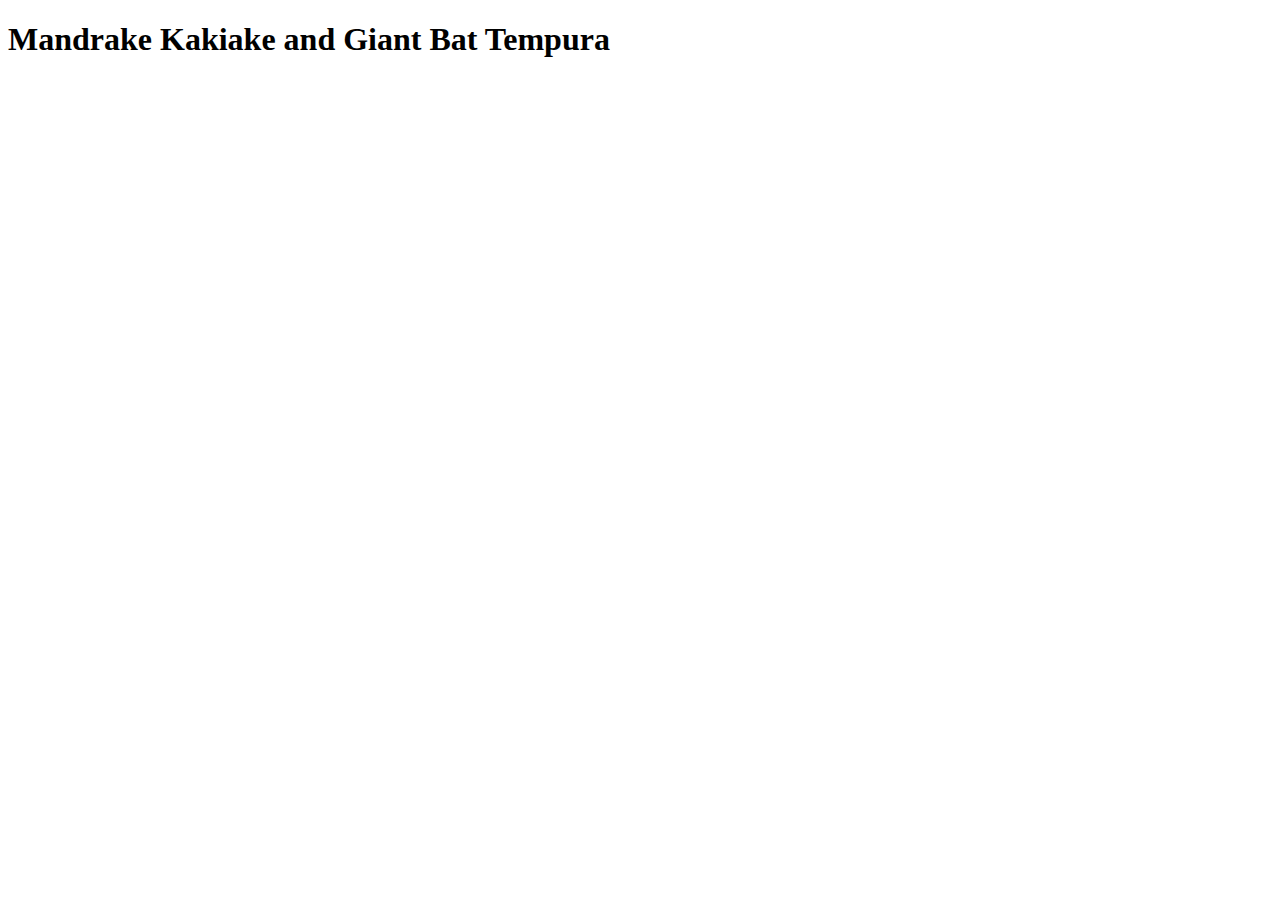
==== mandrake-kakiage.html @ 676062b8 "Create main and recipe pages" ====
<!DOCTYPE html>
<html lang="en">
<head>
    <meta charset="UTF-8">
    <meta name="viewport" content="width=device-width, initial-scale=1.0">
    <title>Document</title>
</head>
<body>
    <h1>Mandrake Kakiake and Giant Bat Tempura</h1>
</body>
</html>
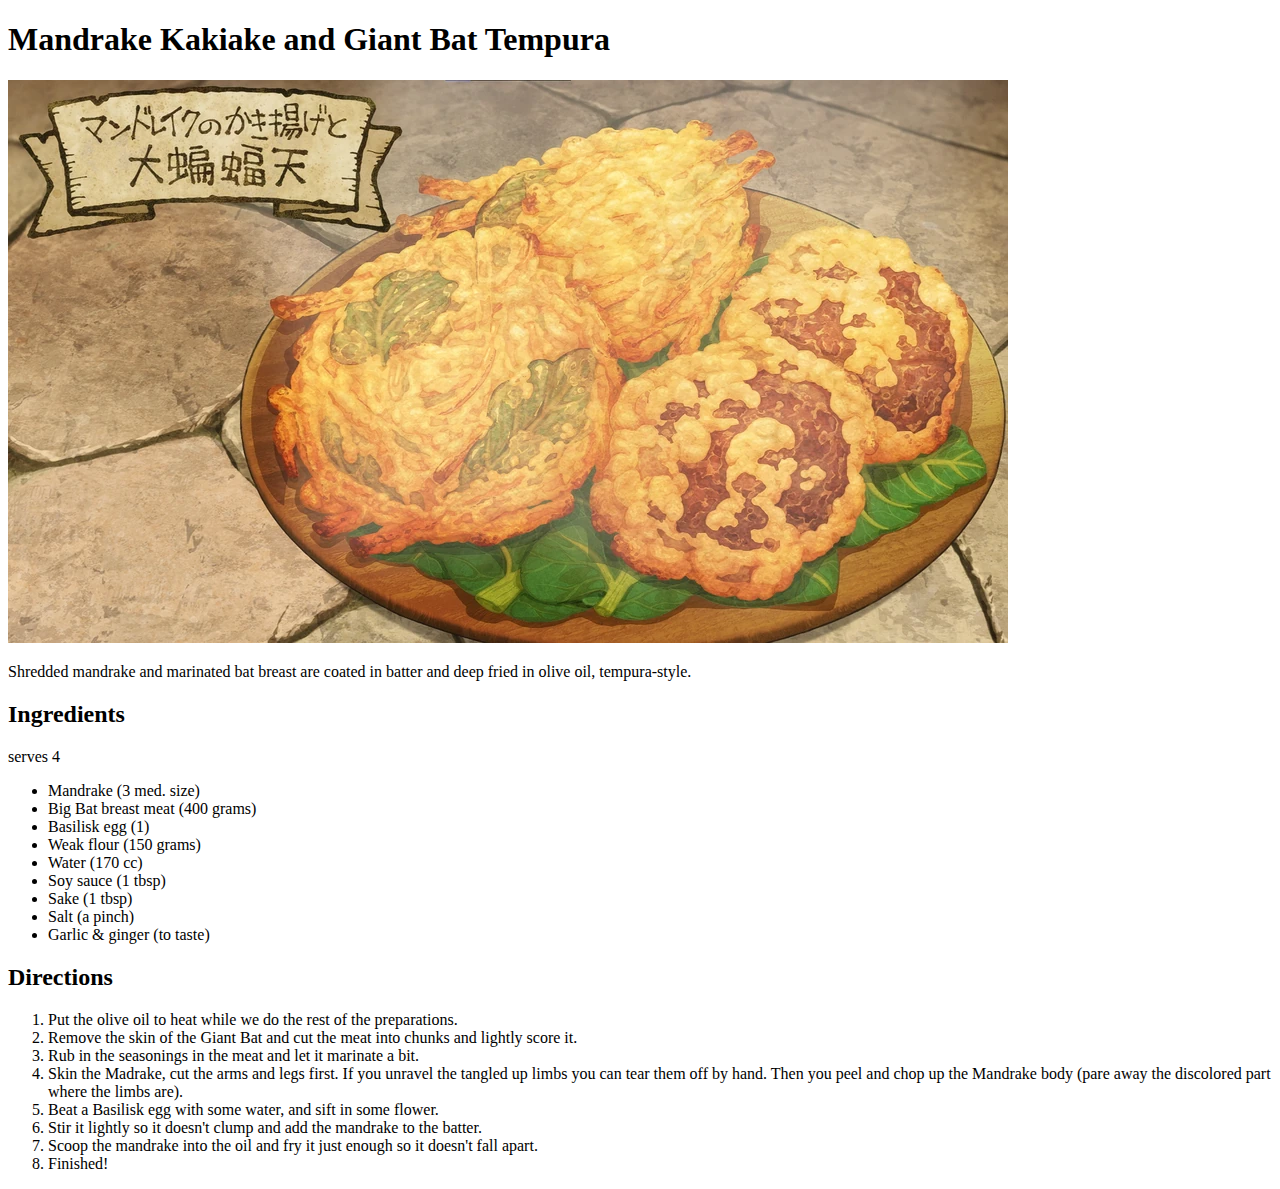
==== commit e9e6e710: "Finish mandrake-kakiage.html" ====
--- a/mandrake-kakiage.html
+++ b/mandrake-kakiage.html
@@ -7,5 +7,39 @@
 </head>
 <body>
     <h1>Mandrake Kakiake and Giant Bat Tempura</h1>
+
+<img src="img/kakiage.jpg" alt="A dish of Mandrake Kakiake and Giant Bat Tempura">
+
+<p>Shredded mandrake and marinated bat breast are coated in batter and deep fried in olive oil, tempura-style.</p>
+
+<h2>Ingredients</h2>
+<p>serves 4</p>
+
+<ul>
+    <li>Mandrake (3 med. size)</li>
+    <li>Big Bat breast meat (400 grams)</li>
+    <li>Basilisk egg (1)</li>
+    <li>Weak flour (150 grams)</li>
+    <li>Water (170 cc)</li>
+    <li>Soy sauce (1 tbsp)</li>
+    <li>Sake (1 tbsp)</li>
+    <li>Salt (a pinch)</li>
+    <li>Garlic & ginger (to taste)</li>
+</ul>
+
+<h2>Directions</h2>
+<ol>
+    <li>Put the olive oil to heat while we do the rest of the preparations.</li>
+    <li>Remove the skin of the Giant Bat and cut the meat into chunks and lightly score it.</li>
+    <li>Rub in the seasonings in the meat and let it marinate a bit.</li>
+    <li>Skin the Madrake, cut the arms and legs first. If you unravel the tangled up limbs you can tear them off by hand.
+        Then you peel and chop up the Mandrake body (pare away the discolored part where the limbs are).
+    </li>
+    <li>Beat a Basilisk egg with some water, and sift in some flower.</li>
+    <li>Stir it lightly so it doesn't clump and add the mandrake to the batter.</li>
+    <li>Scoop the mandrake into the oil and fry it just enough so it doesn't fall apart.</li>
+    <li>Finished!</li>
+</ol>
+
 </body>
 </html>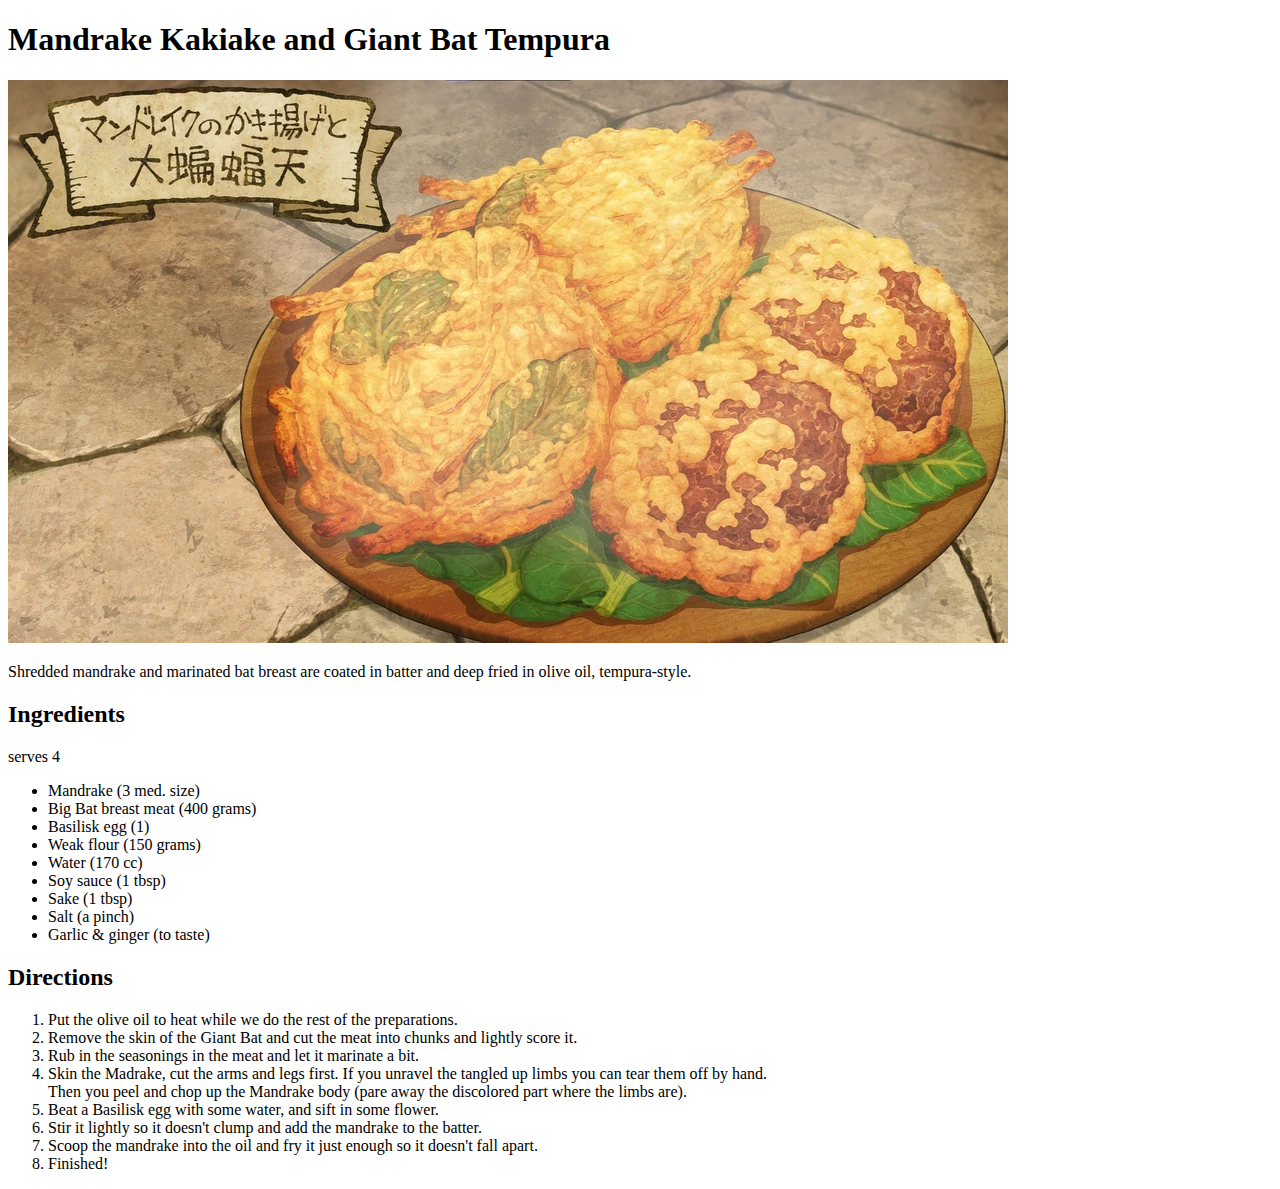
==== commit d4d6c108: "Finish the scorpion-hotpot.html" ====
--- a/mandrake-kakiage.html
+++ b/mandrake-kakiage.html
@@ -1,45 +1,50 @@
 <!DOCTYPE html>
 <html lang="en">
+
 <head>
     <meta charset="UTF-8">
     <meta name="viewport" content="width=device-width, initial-scale=1.0">
-    <title>Document</title>
+    <title>Mandrake Kakiake and Giant Bat Tempura</title>
 </head>
+
 <body>
     <h1>Mandrake Kakiake and Giant Bat Tempura</h1>
 
-<img src="img/kakiage.jpg" alt="A dish of Mandrake Kakiake and Giant Bat Tempura">
+    <img src="img/kakiage.jpg" alt="A dish of Mandrake Kakiake and Giant Bat Tempura">
 
-<p>Shredded mandrake and marinated bat breast are coated in batter and deep fried in olive oil, tempura-style.</p>
+    <p>Shredded mandrake and marinated bat breast are coated in batter and deep fried in olive oil, tempura-style.</p>
 
-<h2>Ingredients</h2>
-<p>serves 4</p>
+    <h2>Ingredients</h2>
+    <p>serves 4</p>
 
-<ul>
-    <li>Mandrake (3 med. size)</li>
-    <li>Big Bat breast meat (400 grams)</li>
-    <li>Basilisk egg (1)</li>
-    <li>Weak flour (150 grams)</li>
-    <li>Water (170 cc)</li>
-    <li>Soy sauce (1 tbsp)</li>
-    <li>Sake (1 tbsp)</li>
-    <li>Salt (a pinch)</li>
-    <li>Garlic & ginger (to taste)</li>
-</ul>
+    <ul>
+        <li>Mandrake (3 med. size)</li>
+        <li>Big Bat breast meat (400 grams)</li>
+        <li>Basilisk egg (1)</li>
+        <li>Weak flour (150 grams)</li>
+        <li>Water (170 cc)</li>
+        <li>Soy sauce (1 tbsp)</li>
+        <li>Sake (1 tbsp)</li>
+        <li>Salt (a pinch)</li>
+        <li>Garlic & ginger (to taste)</li>
+    </ul>
 
-<h2>Directions</h2>
-<ol>
-    <li>Put the olive oil to heat while we do the rest of the preparations.</li>
-    <li>Remove the skin of the Giant Bat and cut the meat into chunks and lightly score it.</li>
-    <li>Rub in the seasonings in the meat and let it marinate a bit.</li>
-    <li>Skin the Madrake, cut the arms and legs first. If you unravel the tangled up limbs you can tear them off by hand.
-        Then you peel and chop up the Mandrake body (pare away the discolored part where the limbs are).
-    </li>
-    <li>Beat a Basilisk egg with some water, and sift in some flower.</li>
-    <li>Stir it lightly so it doesn't clump and add the mandrake to the batter.</li>
-    <li>Scoop the mandrake into the oil and fry it just enough so it doesn't fall apart.</li>
-    <li>Finished!</li>
-</ol>
+    <h2>Directions</h2>
+    <ol>
+        <li>Put the olive oil to heat while we do the rest of the preparations.</li>
+        <li>Remove the skin of the Giant Bat and cut the meat into chunks and lightly score it.</li>
+        <li>Rub in the seasonings in the meat and let it marinate a bit.</li>
+        <li>Skin the Madrake, cut the arms and legs first. If you unravel the tangled up limbs you can tear them off by
+            hand.
+            <br>
+            Then you peel and chop up the Mandrake body (pare away the discolored part where the limbs are).
+        </li>
+        <li>Beat a Basilisk egg with some water, and sift in some flower.</li>
+        <li>Stir it lightly so it doesn't clump and add the mandrake to the batter.</li>
+        <li>Scoop the mandrake into the oil and fry it just enough so it doesn't fall apart.</li>
+        <li>Finished!</li>
+    </ol>
 
 </body>
+
 </html>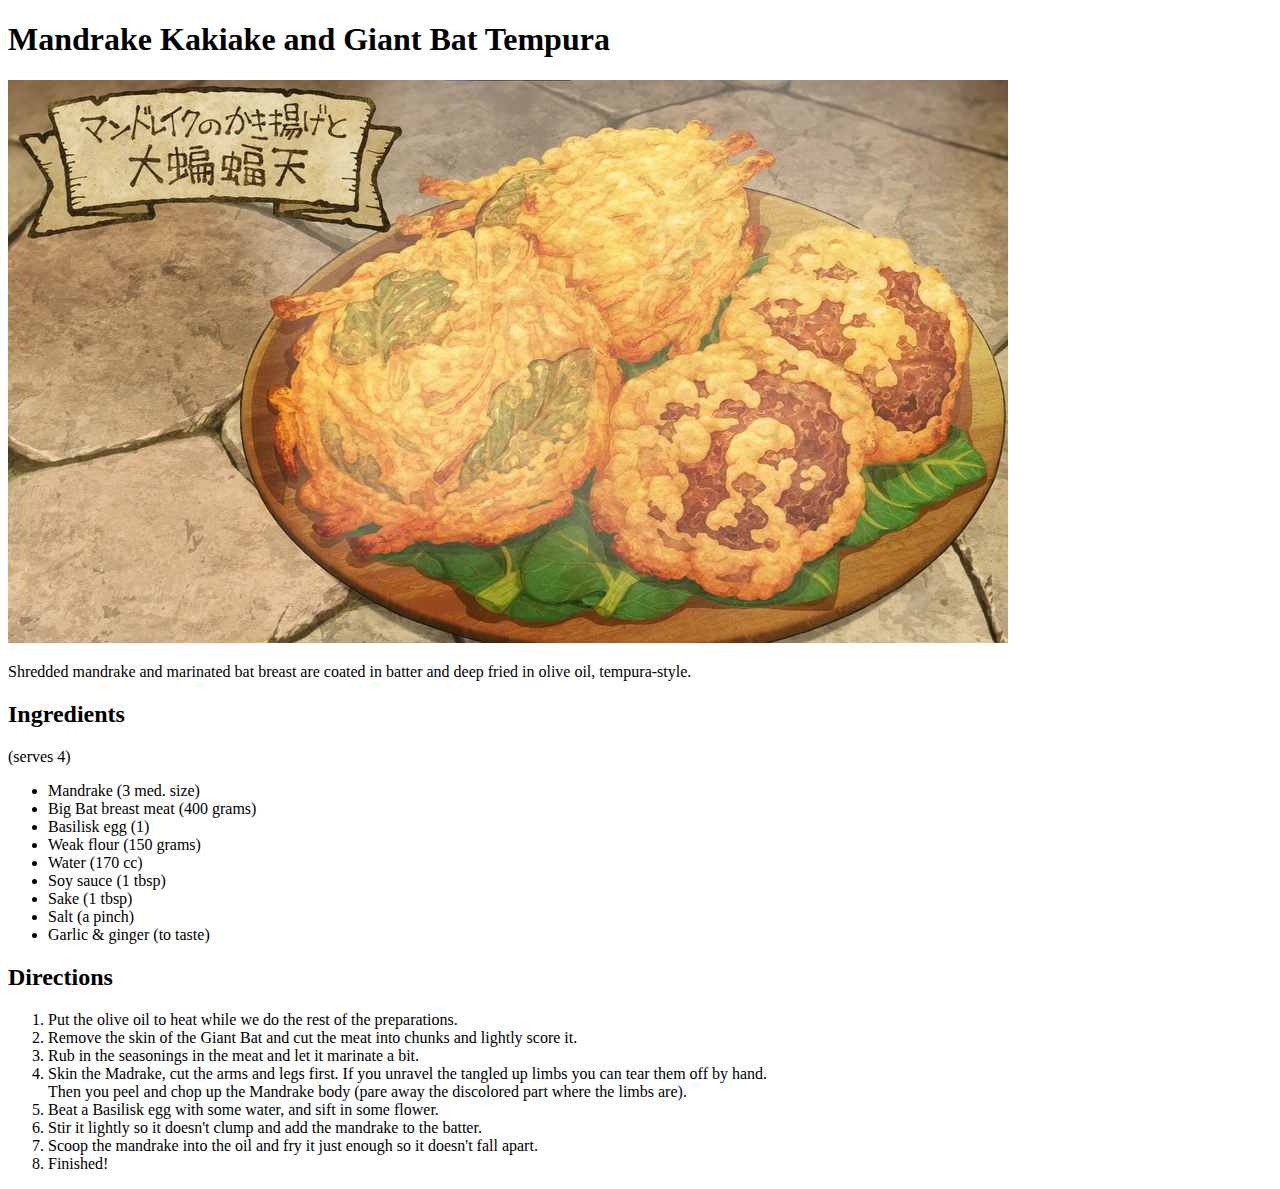
==== commit 6e4837fd: "Finish plant-tart.html page" ====
--- a/mandrake-kakiage.html
+++ b/mandrake-kakiage.html
@@ -15,7 +15,7 @@
     <p>Shredded mandrake and marinated bat breast are coated in batter and deep fried in olive oil, tempura-style.</p>
 
     <h2>Ingredients</h2>
-    <p>serves 4</p>
+    <p>(serves 4)</p>
 
     <ul>
         <li>Mandrake (3 med. size)</li>
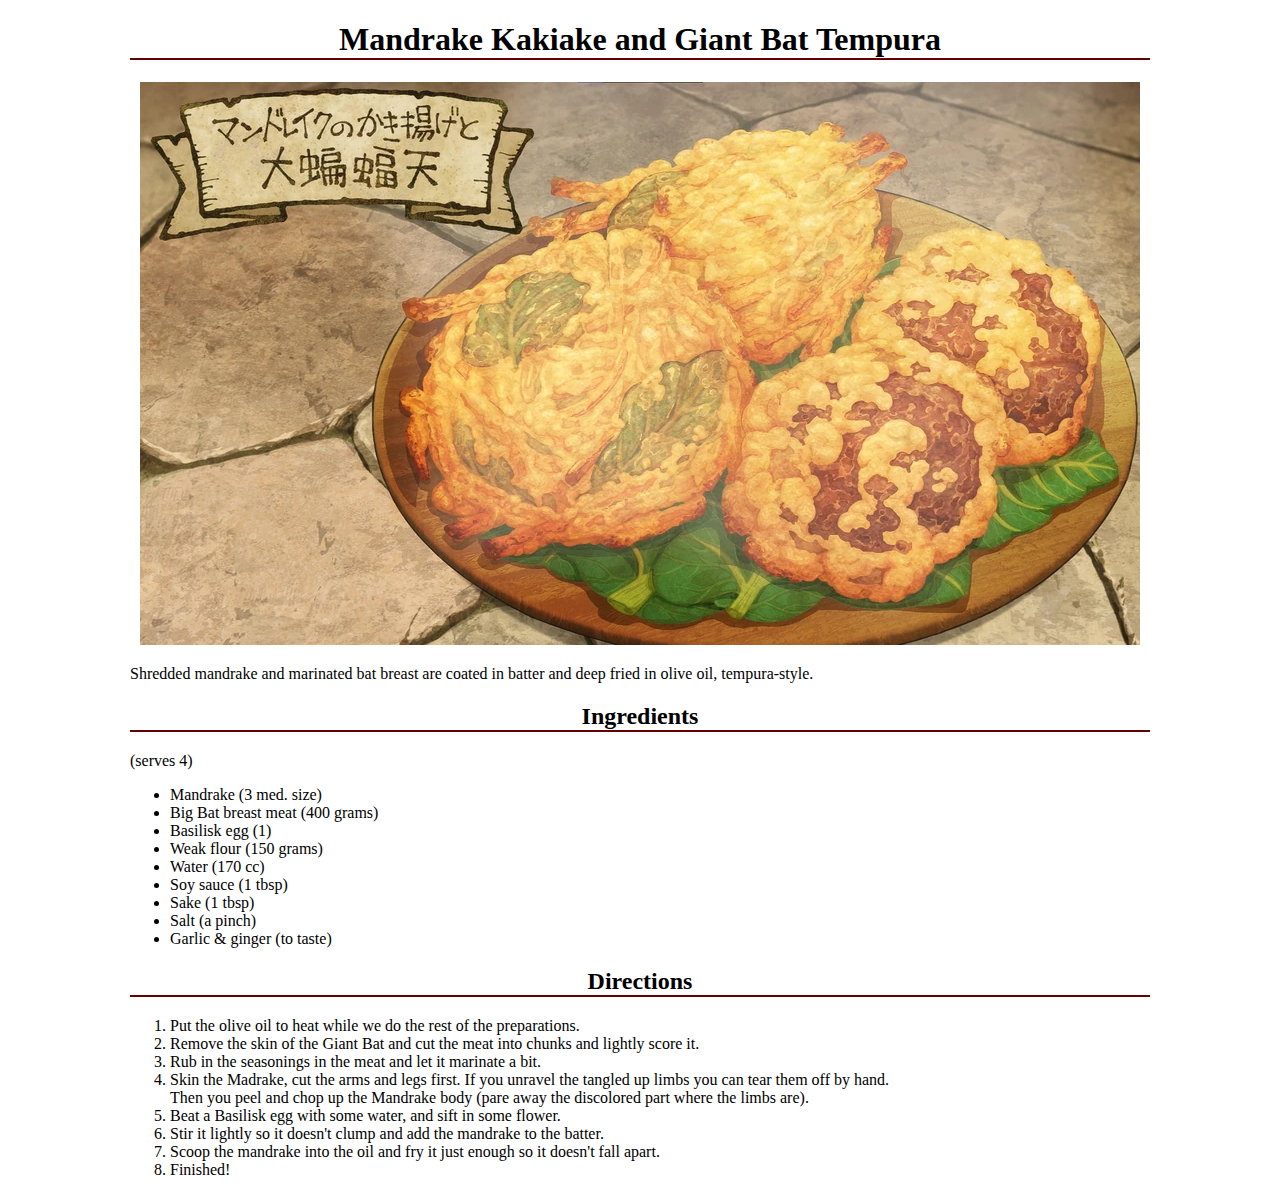
==== commit f73f0ca2: "Add basic css" ====
--- a/mandrake-kakiage.html
+++ b/mandrake-kakiage.html
@@ -5,16 +5,17 @@
     <meta charset="UTF-8">
     <meta name="viewport" content="width=device-width, initial-scale=1.0">
     <title>Mandrake Kakiake and Giant Bat Tempura</title>
+    <link rel="stylesheet" href="style.css">
 </head>
 
 <body>
-    <h1>Mandrake Kakiake and Giant Bat Tempura</h1>
+    <h1 class="title">Mandrake Kakiake and Giant Bat Tempura</h1>
 
     <img src="img/kakiage.jpg" alt="A dish of Mandrake Kakiake and Giant Bat Tempura">
 
     <p>Shredded mandrake and marinated bat breast are coated in batter and deep fried in olive oil, tempura-style.</p>
 
-    <h2>Ingredients</h2>
+    <h2 class="title">Ingredients</h2>
     <p>(serves 4)</p>
 
     <ul>
@@ -29,7 +30,7 @@
         <li>Garlic & ginger (to taste)</li>
     </ul>
 
-    <h2>Directions</h2>
+    <h2 class="title">Directions</h2>
     <ol>
         <li>Put the olive oil to heat while we do the rest of the preparations.</li>
         <li>Remove the skin of the Giant Bat and cut the meat into chunks and lightly score it.</li>
--- a/style.css
+++ b/style.css
@@ -0,0 +1,18 @@
+*{
+   font-family: 'Times New Roman', Times, serif;
+}
+
+body {
+    max-width: 1020px;
+    max-height: 100%;
+    margin: auto;
+}
+
+.title {
+    text-align: center;
+    border-bottom: 2px solid #660000;
+}
+
+img {
+    margin: 0px 10px 0px 10px;
+}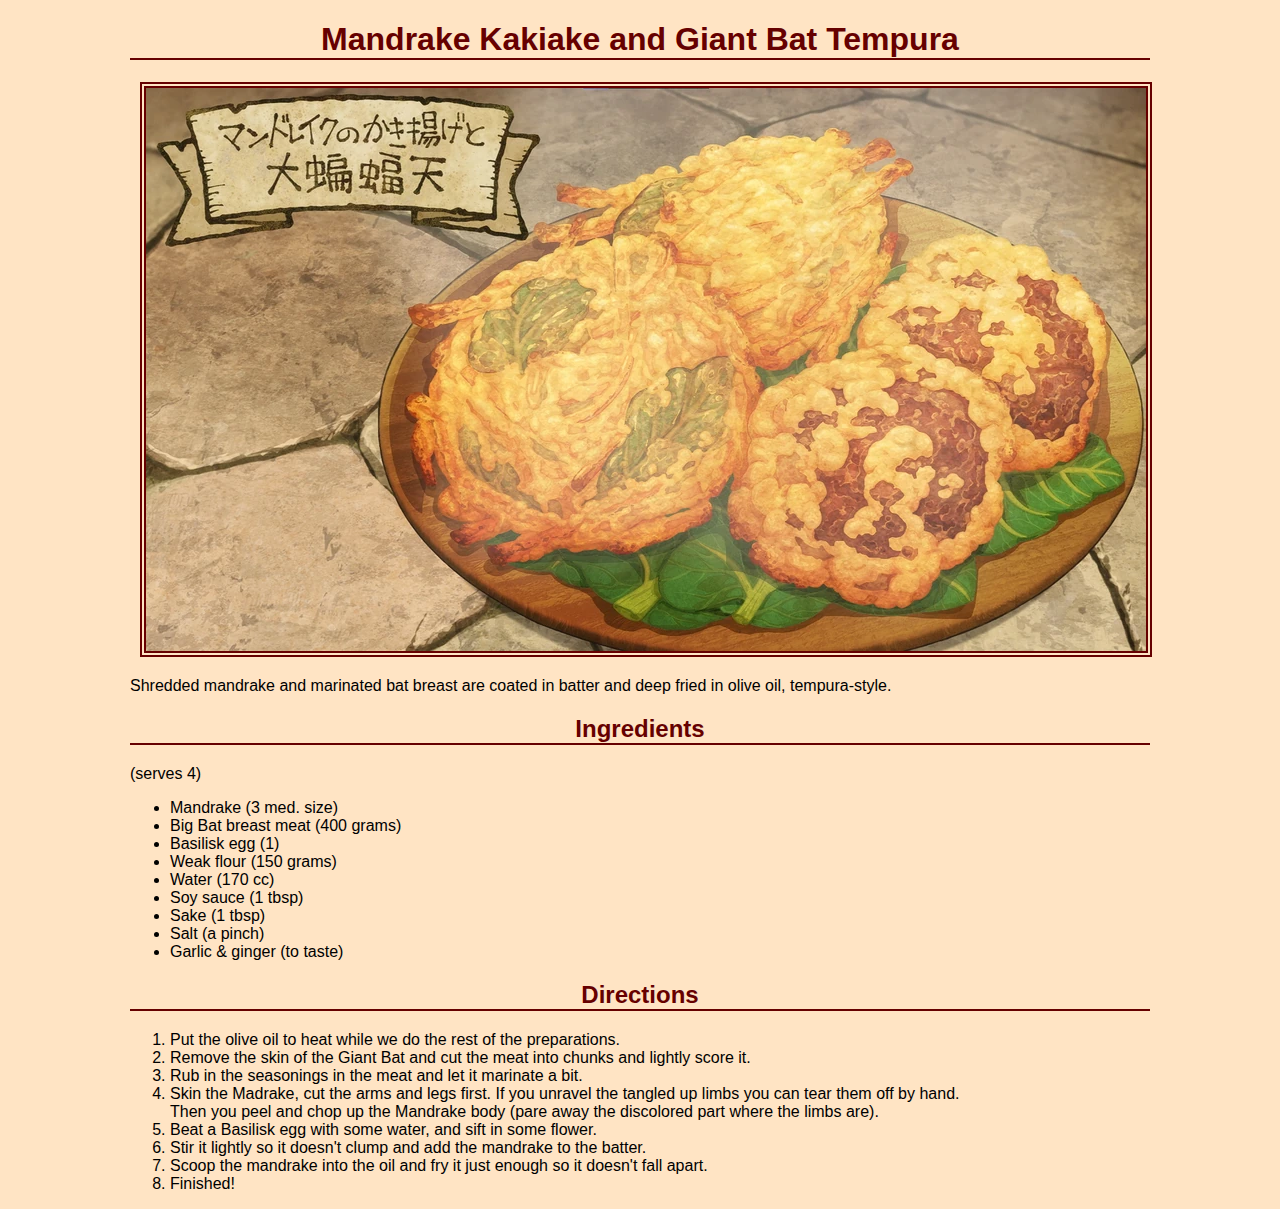
==== commit bc863dc4: "Change the css" ====
--- a/mandrake-kakiage.html
+++ b/mandrake-kakiage.html
@@ -6,6 +6,7 @@
     <meta name="viewport" content="width=device-width, initial-scale=1.0">
     <title>Mandrake Kakiake and Giant Bat Tempura</title>
     <link rel="stylesheet" href="style.css">
+    <link href="https://fonts.cdnfonts.com/css/luminari" rel="stylesheet">
 </head>
 
 <body>
--- a/style.css
+++ b/style.css
@@ -1,18 +1,27 @@
+@import url('https://fonts.cdnfonts.com/css/luminari');
+
 *{
-   font-family: 'Times New Roman', Times, serif;
+    font-family: 'Luminari', sans-serif;
 }
 
 body {
     max-width: 1020px;
     max-height: 100%;
     margin: auto;
+    background-color: bisque;
 }
 
 .title {
     text-align: center;
     border-bottom: 2px solid #660000;
+    color: #660000;
 }
 
 img {
     margin: 0px 10px 0px 10px;
+    border: 6px double #660000;
+}
+
+a:link {
+    text-decoration: none;
 }